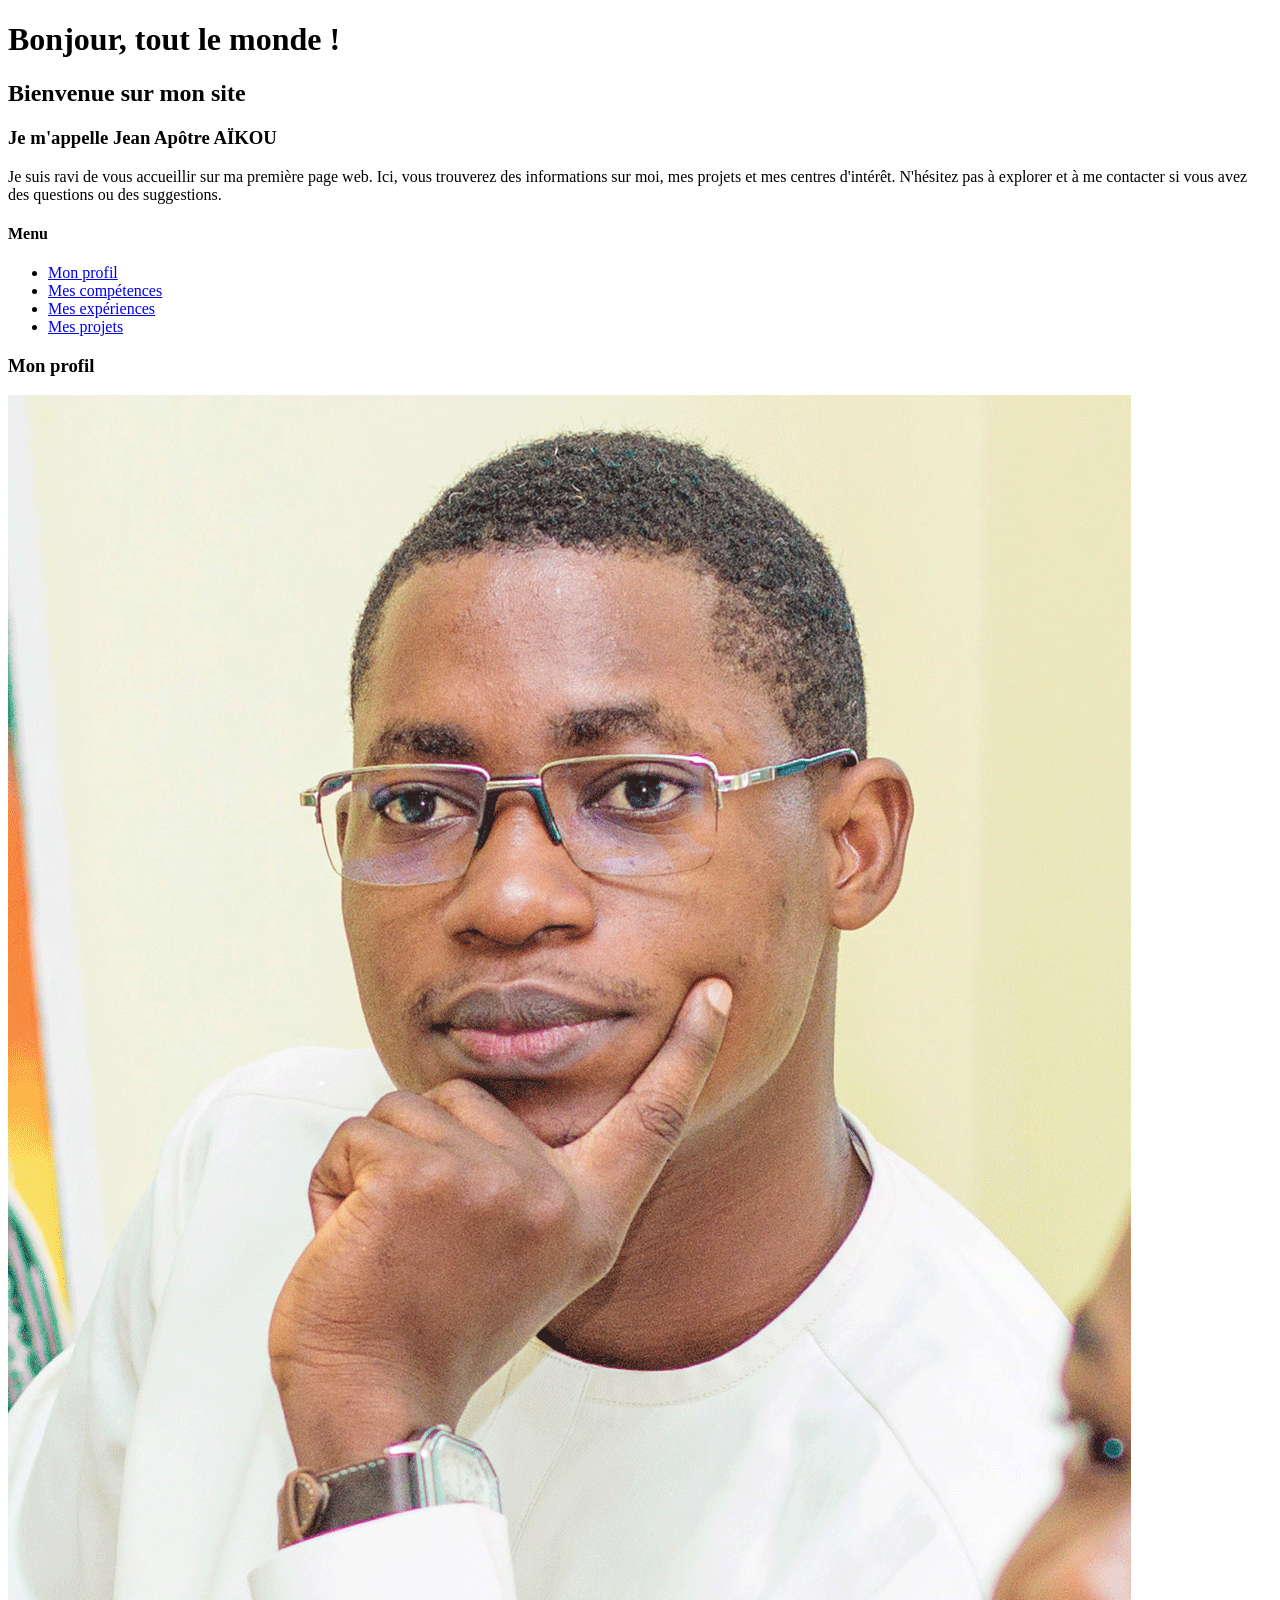
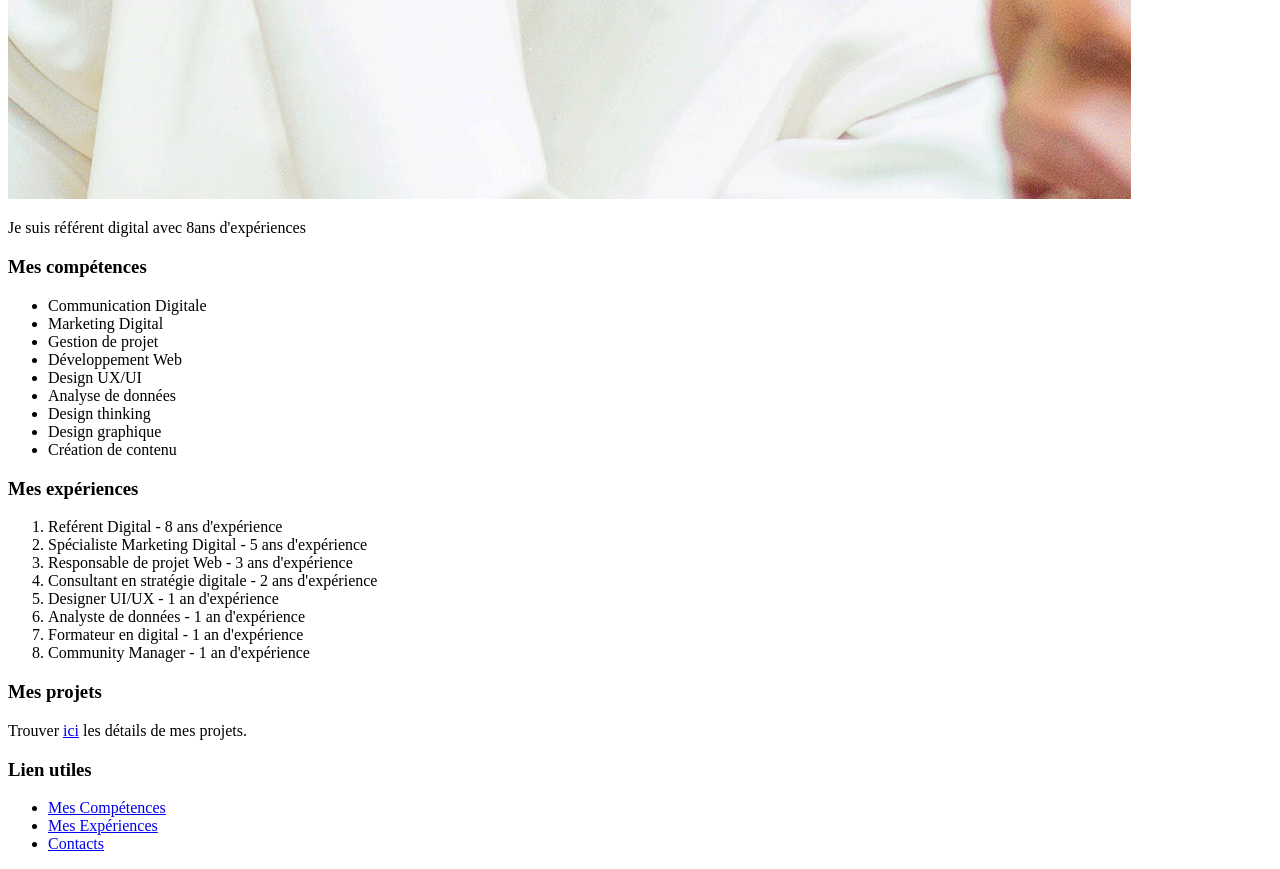
==== index.html @ 883bac87 "Ajout de la page d'accueil avec contenu et structure HTML, ainsi que la feuille de style CSS." ====
<!DOCTYPE html>
<html lang="en">
    <head>
        <meta charset="UTF-8">
        <meta name="viewport" content="width=device-width, initial-scale=1.0">
        <title>Mon site</title>
    </head>
    <body>
        <h1>Bonjour, tout le monde !</h1>
        <h2>Bienvenue sur mon site</h2>
        <h3>Je m'appelle Jean Apôtre AÏKOU</h3>
        <p>
            Je suis ravi de vous accueillir sur ma première page web. 
            Ici, vous trouverez des informations sur moi, 
            mes projets et mes centres d'intérêt. 
            N'hésitez pas à explorer et à me contacter si vous avez 
            des questions ou des suggestions.
        </p> 
        <h4>Menu</h4>
        <ul>
            <li><a href="#monprofil">Mon profil</a></li>
            <li><a href="#mesCompetences">Mes compétences</a></li>
            <li><a href="#mesExperiences">Mes expériences</a></li>
            <li><a href="#mesProjets">Mes projets</a></li>
        </ul>
        <h3 id="monprofil" title="Je suis référent digital avec 8ans d'expériences">Mon profil</h3>
        <img src="src/images/photo_web2.png" alt="Ma photo">
        <p>Je suis référent digital avec 8ans d'expériences</p>
        <h3 id="mesCompetences">Mes compétences</h3>
        <ul>
            <li>Communication Digitale</li>
            <li>Marketing Digital</li>
            <li>Gestion de projet</li>
            <li>Développement Web</li>
            <li>Design UX/UI</li>
            <li>Analyse de données</li>
            <li>Design thinking</li>
            <li>Design graphique</li>
            <li>Création de contenu</li>
        </ul>
        <h3 id="mesExperiences"> Mes expériences</h3>
        <ol>
            <li>Reférent Digital - 8 ans d'expérience</li>
            <li>Spécialiste Marketing Digital - 5 ans d'expérience</li>
            <li>Responsable de projet Web - 3 ans d'expérience</li>
            <li>Consultant en stratégie digitale - 2 ans d'expérience</li>
            <li>Designer UI/UX - 1 an d'expérience</li>
            <li>Analyste de données - 1 an d'expérience</li>
            <li>Formateur en digital - 1 an d'expérience</li>
            <li>Community Manager - 1 an d'expérience</li>
        </ol>

        <h3 id="mesProjets">Mes projets</h3>
        <p>Trouver <a href="mes_projet.html">ici</a> les détails de mes projets.</p>

        <h3>Lien utiles</h3>
        <ul>
            <li><a href="mes_competences/mes_competences.html">Mes Compétences</a></li>
            <li><a href="mes_experiences/mes_expériences.html">Mes Expériences</a></li>
            <li><a href="contacts/contact.html">Contacts</a></li>

            <!-- <li><a href="https://www.linkedin.com" target="_blank">LinkedIn</a></li>
            <li><a href="https://www.github.com" target="_blank">GitHub</a></li>
            <li><a href="https://www.portfolio.com" target="_blank">Portfolio</a></li> -->
        </ul>
    </body>
</html>
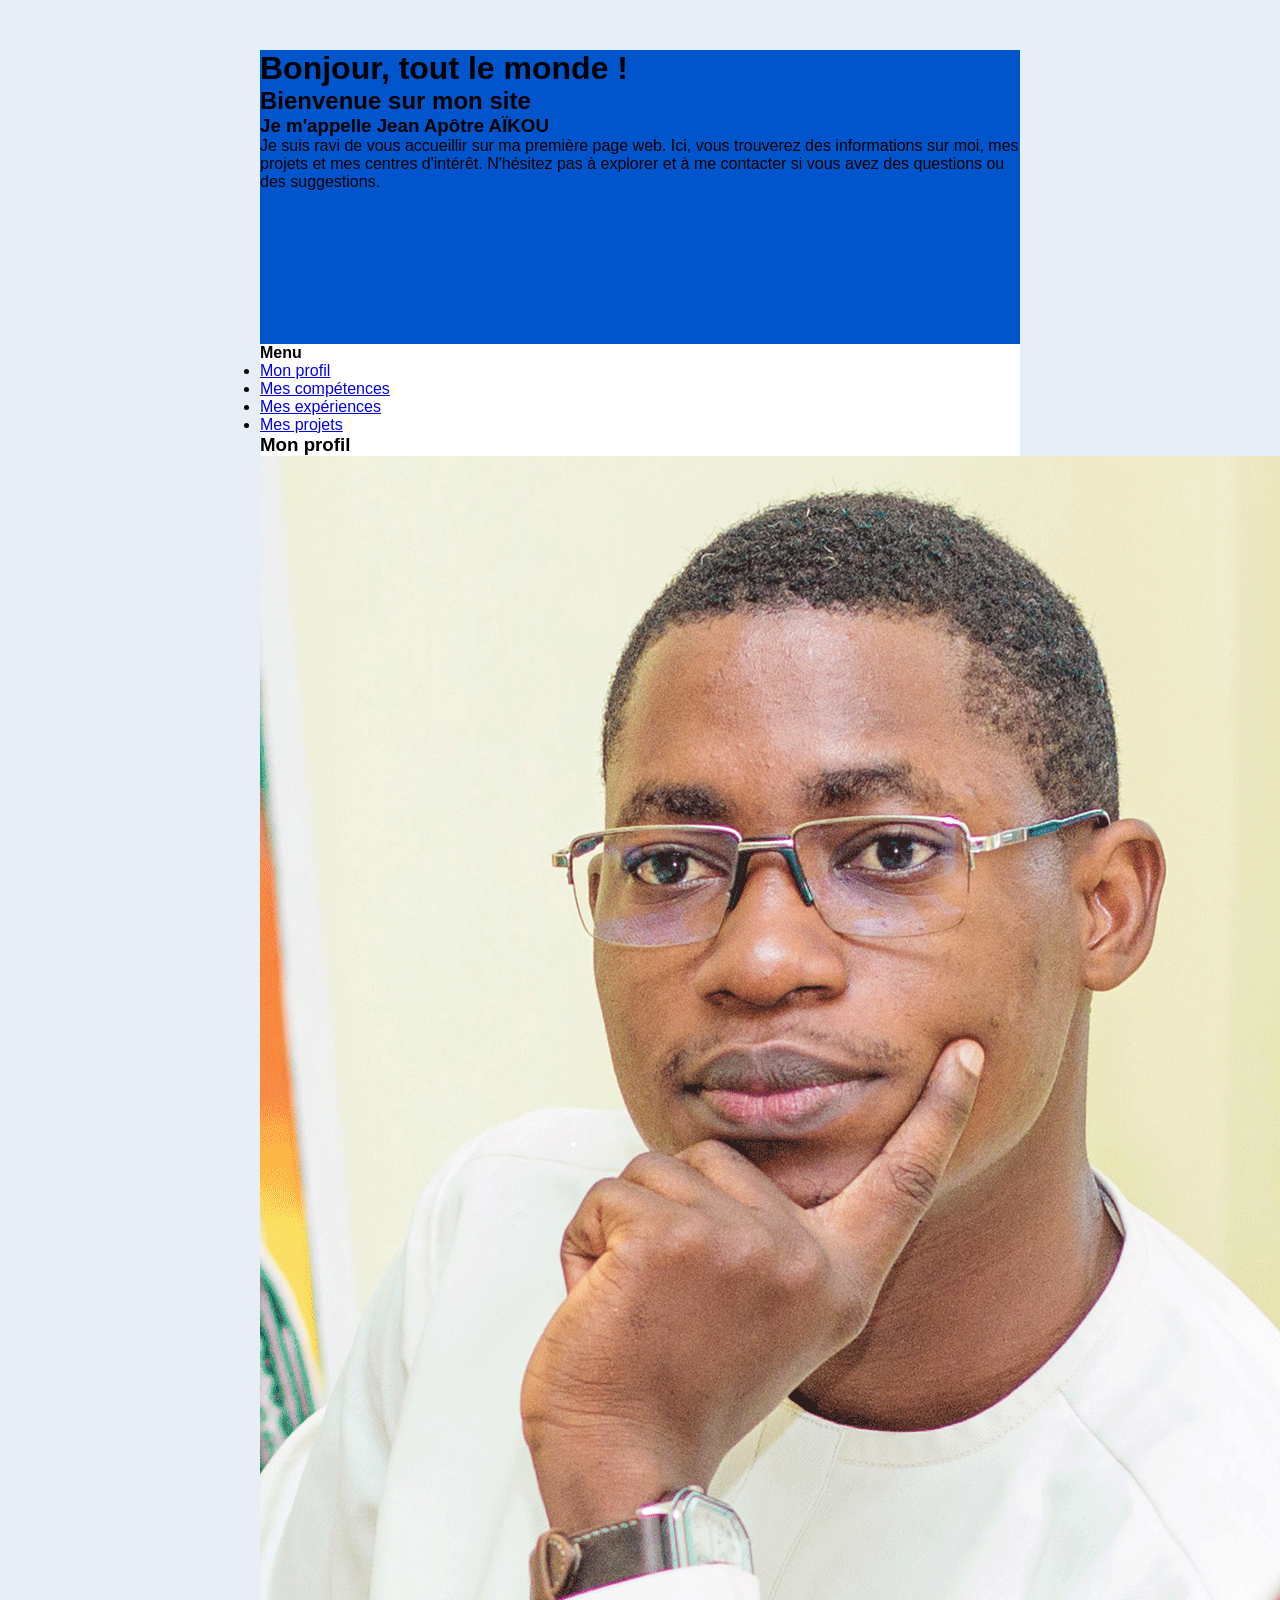
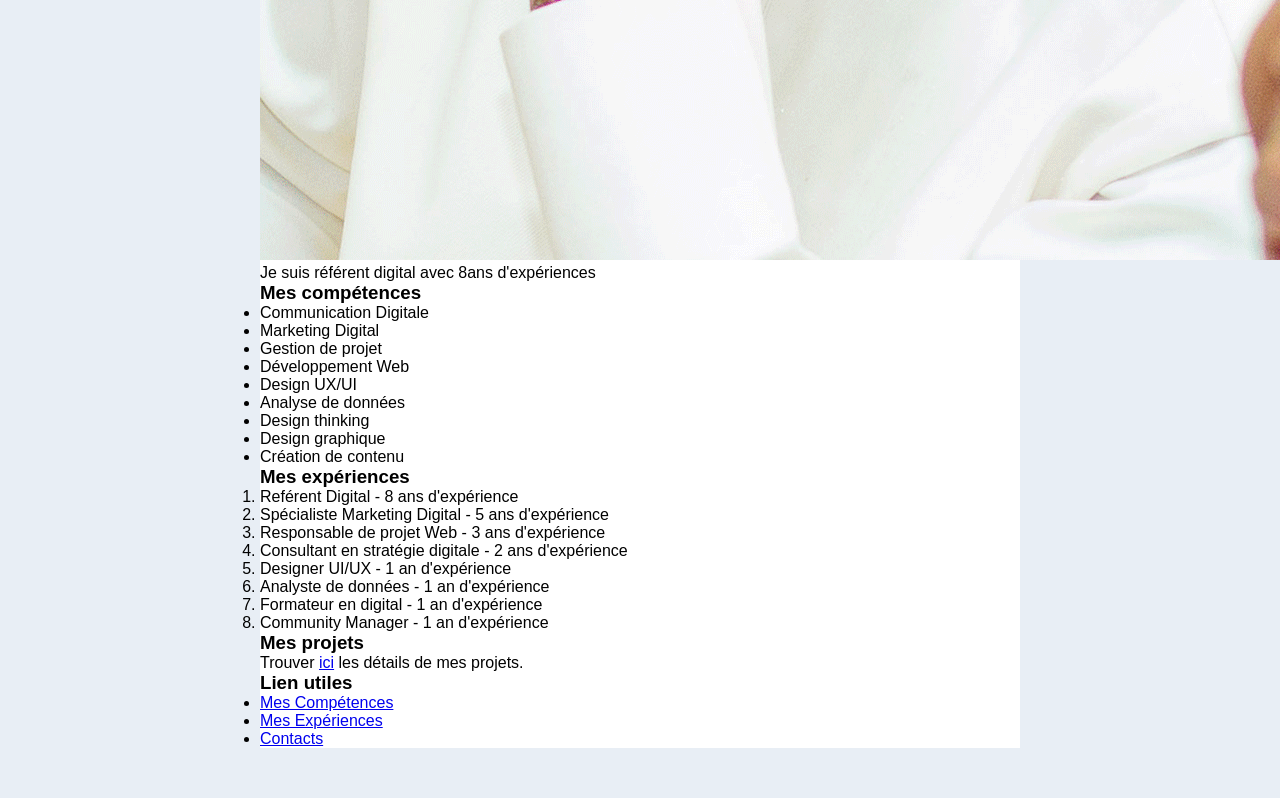
==== commit b62b1f6d: "Réorganisation de la structure HTML et ajout de styles CSS pour améliorer la mise en page et la navi" ====
--- a/index.html
+++ b/index.html
@@ -4,64 +4,84 @@
         <meta charset="UTF-8">
         <meta name="viewport" content="width=device-width, initial-scale=1.0">
         <title>Mon site</title>
+        <link rel="stylesheet" href="style.css">
     </head>
     <body>
-        <h1>Bonjour, tout le monde !</h1>
-        <h2>Bienvenue sur mon site</h2>
-        <h3>Je m'appelle Jean Apôtre AÏKOU</h3>
-        <p>
-            Je suis ravi de vous accueillir sur ma première page web. 
-            Ici, vous trouverez des informations sur moi, 
-            mes projets et mes centres d'intérêt. 
-            N'hésitez pas à explorer et à me contacter si vous avez 
-            des questions ou des suggestions.
-        </p> 
-        <h4>Menu</h4>
-        <ul>
-            <li><a href="#monprofil">Mon profil</a></li>
-            <li><a href="#mesCompetences">Mes compétences</a></li>
-            <li><a href="#mesExperiences">Mes expériences</a></li>
-            <li><a href="#mesProjets">Mes projets</a></li>
-        </ul>
-        <h3 id="monprofil" title="Je suis référent digital avec 8ans d'expériences">Mon profil</h3>
-        <img src="src/images/photo_web2.png" alt="Ma photo">
-        <p>Je suis référent digital avec 8ans d'expériences</p>
-        <h3 id="mesCompetences">Mes compétences</h3>
-        <ul>
-            <li>Communication Digitale</li>
-            <li>Marketing Digital</li>
-            <li>Gestion de projet</li>
-            <li>Développement Web</li>
-            <li>Design UX/UI</li>
-            <li>Analyse de données</li>
-            <li>Design thinking</li>
-            <li>Design graphique</li>
-            <li>Création de contenu</li>
-        </ul>
-        <h3 id="mesExperiences"> Mes expériences</h3>
-        <ol>
-            <li>Reférent Digital - 8 ans d'expérience</li>
-            <li>Spécialiste Marketing Digital - 5 ans d'expérience</li>
-            <li>Responsable de projet Web - 3 ans d'expérience</li>
-            <li>Consultant en stratégie digitale - 2 ans d'expérience</li>
-            <li>Designer UI/UX - 1 an d'expérience</li>
-            <li>Analyste de données - 1 an d'expérience</li>
-            <li>Formateur en digital - 1 an d'expérience</li>
-            <li>Community Manager - 1 an d'expérience</li>
-        </ol>
+        <main>
+            <header>
+                <h1>Bonjour, tout le monde !</h1>
+                <h2>Bienvenue sur mon site</h2>
+                <h3>Je m'appelle Jean Apôtre AÏKOU</h3>
+                <p>
+                    Je suis ravi de vous accueillir sur ma première page web. 
+                    Ici, vous trouverez des informations sur moi, 
+                    mes projets et mes centres d'intérêt. 
+                    N'hésitez pas à explorer et à me contacter si vous avez 
+                    des questions ou des suggestions.
+                </p> 
+            </header>
+            <div class="container">
+                <section>
+                    <nav>
+                        <h4>Menu</h4>
+                        <ul>
+                            <li><a href="#monprofil">Mon profil</a></li>
+                            <li><a href="#mesCompetences">Mes compétences</a></li>
+                            <li><a href="#mesExperiences">Mes expériences</a></li>
+                            <li><a href="#mesProjets">Mes projets</a></li>
+                        </ul>
+                    </nav>
+                </section>
+                <section>
+                    <h3 id="monprofil" title="Je suis référent digital avec 8ans d'expériences">Mon profil</h3>
+                    <img src="src/images/photo_web2.png" alt="Ma photo">
+                    <p>Je suis référent digital avec 8ans d'expériences</p>
+                </section>
+                <section>
+                    <h3 id="mesCompetences">Mes compétences</h3>
+                    <ul>
+                        <li>Communication Digitale</li>
+                        <li>Marketing Digital</li>
+                        <li>Gestion de projet</li>
+                        <li>Développement Web</li>
+                        <li>Design UX/UI</li>
+                        <li>Analyse de données</li>
+                        <li>Design thinking</li>
+                        <li>Design graphique</li>
+                        <li>Création de contenu</li>
+                    </ul>
+                </section>
+                <section>
+                    <h3 id="mesExperiences"> Mes expériences</h3>
+                    <ol>
+                        <li>Reférent Digital - 8 ans d'expérience</li>
+                        <li>Spécialiste Marketing Digital - 5 ans d'expérience</li>
+                        <li>Responsable de projet Web - 3 ans d'expérience</li>
+                        <li>Consultant en stratégie digitale - 2 ans d'expérience</li>
+                        <li>Designer UI/UX - 1 an d'expérience</li>
+                        <li>Analyste de données - 1 an d'expérience</li>
+                        <li>Formateur en digital - 1 an d'expérience</li>
+                        <li>Community Manager - 1 an d'expérience</li>
+                    </ol>
+                </section>
+                <section>
+                    <h3 id="mesProjets">Mes projets</h3>
+                    <p>Trouver <a href="mes_projet.html">ici</a> les détails de mes projets.</p>
+                </section>
+            </div>
+            <footer>
+                <h3>Lien utiles</h3>
+                <ul>
+                    <li><a href="mes_competences/mes_competences.html">Mes Compétences</a></li>
+                    <li><a href="mes_experiences/mes_expériences.html">Mes Expériences</a></li>
+                    <li><a href="contacts/contact.html">Contacts</a></li>
 
-        <h3 id="mesProjets">Mes projets</h3>
-        <p>Trouver <a href="mes_projet.html">ici</a> les détails de mes projets.</p>
+                    <!-- <li><a href="https://www.linkedin.com" target="_blank">LinkedIn</a></li>
+                    <li><a href="https://www.github.com" target="_blank">GitHub</a></li>
+                    <li><a href="https://www.portfolio.com" target="_blank">Portfolio</a></li> -->
+                </ul>
+            </footer>
+        </main>
 
-        <h3>Lien utiles</h3>
-        <ul>
-            <li><a href="mes_competences/mes_competences.html">Mes Compétences</a></li>
-            <li><a href="mes_experiences/mes_expériences.html">Mes Expériences</a></li>
-            <li><a href="contacts/contact.html">Contacts</a></li>
-
-            <!-- <li><a href="https://www.linkedin.com" target="_blank">LinkedIn</a></li>
-            <li><a href="https://www.github.com" target="_blank">GitHub</a></li>
-            <li><a href="https://www.portfolio.com" target="_blank">Portfolio</a></li> -->
-        </ul>
     </body>
 </html>
--- a/style.css
+++ b/style.css
@@ -0,0 +1,31 @@
+*{
+    margin: 0;
+    padding: 0;
+}
+body {
+    font-family: Poppins, sans-serif;
+    margin: 0;
+    padding: 0;
+    background-color: #E8EEF5;
+}
+
+/* Début style main */
+
+main
+{
+    margin-top: 50px;
+    margin-bottom: 50px;
+    margin-left: 260px;
+    margin-right: 260px;
+    background-color: #FFFFFF;
+}
+
+/* Fin style main */
+
+/* Début style block header */
+header
+{
+    height: 294px;
+    background-color: #0055CC;
+}
+/* Fin style block header */
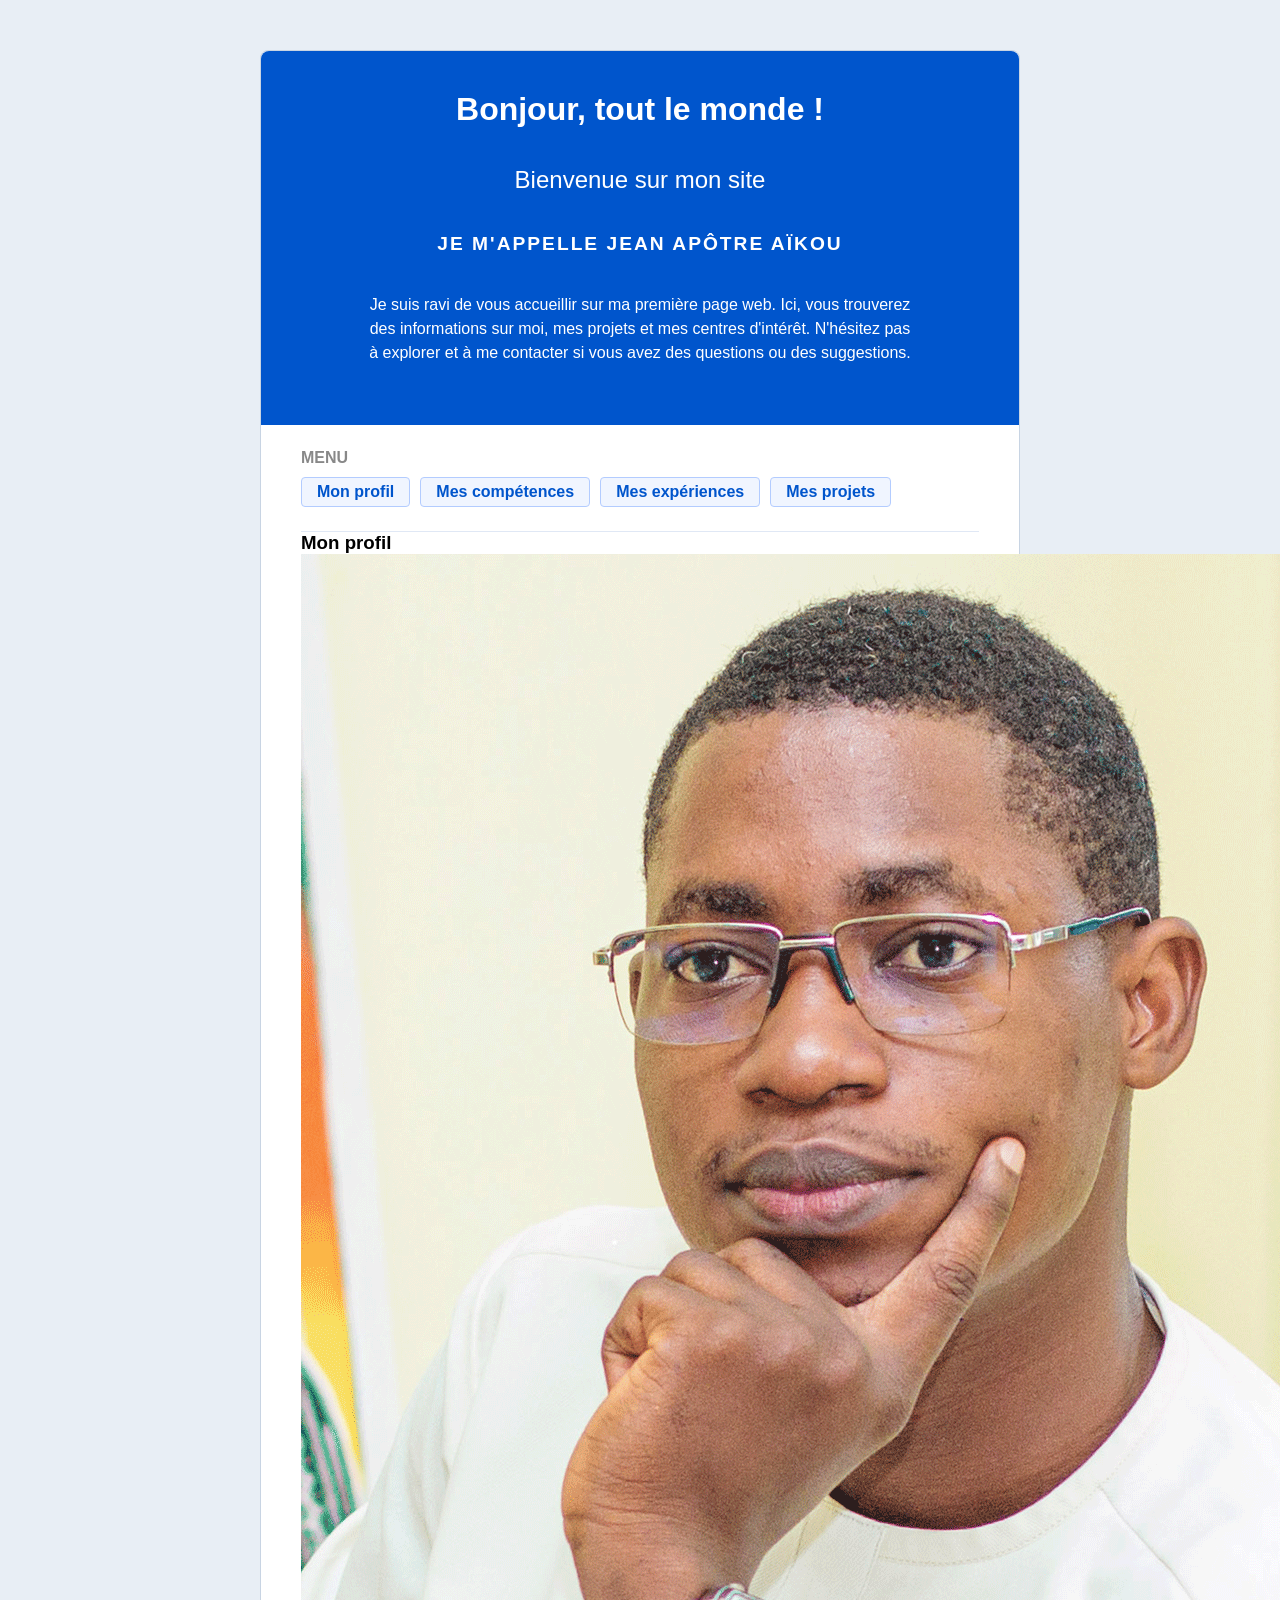
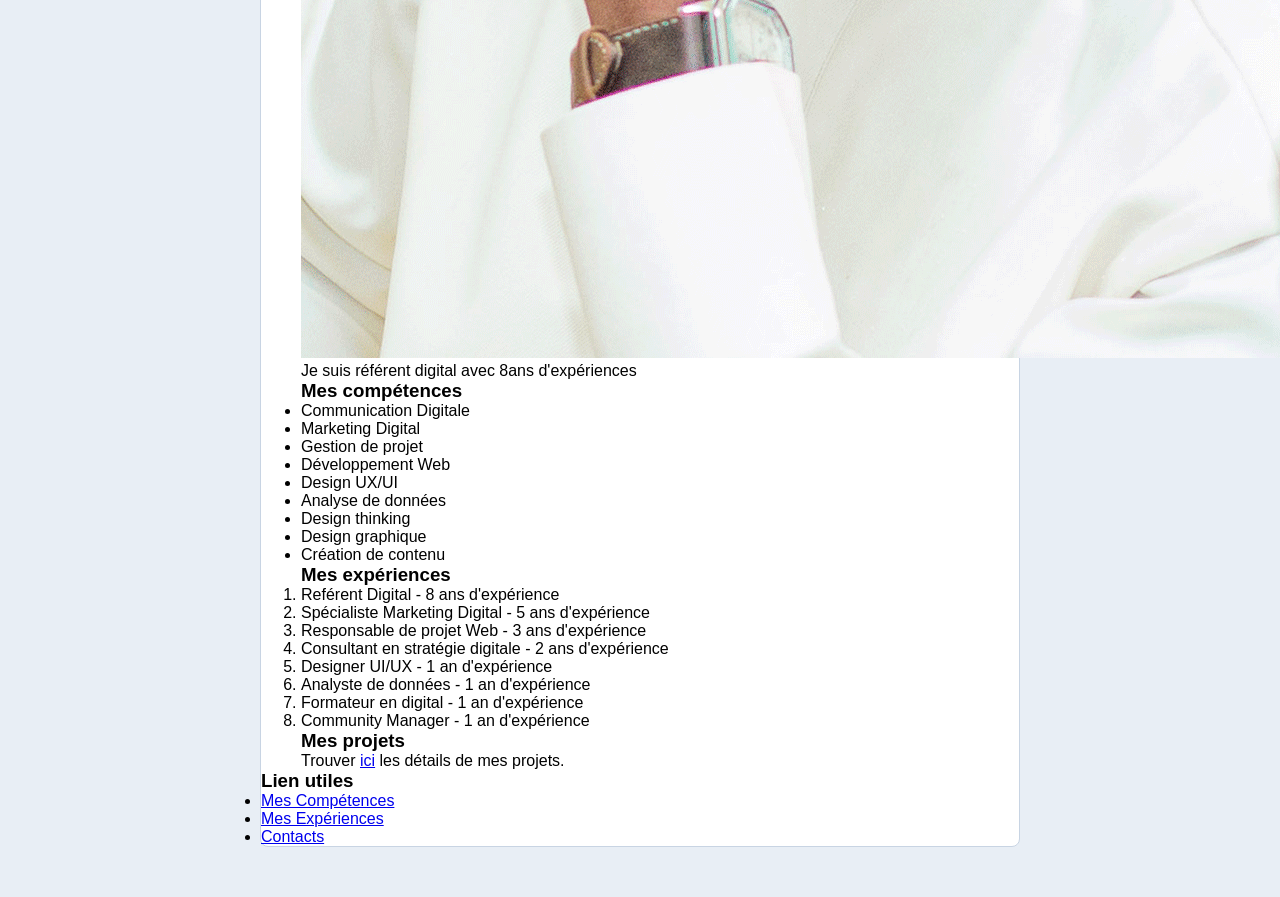
==== commit df830df0: "Ajout de nouvelles pages pour les équipes avec contenu HTML et styles CSS, ainsi que des amélioratio" ====
--- a/index.html
+++ b/index.html
@@ -52,7 +52,7 @@
                     </ul>
                 </section>
                 <section>
-                    <h3 id="mesExperiences"> Mes expériences</h3>
+                    <h3 id="mesExperiences"> Mes expériences </h3>
                     <ol>
                         <li>Reférent Digital - 8 ans d'expérience</li>
                         <li>Spécialiste Marketing Digital - 5 ans d'expérience</li>
@@ -82,6 +82,5 @@
                 </ul>
             </footer>
         </main>
-
     </body>
 </html>
--- a/style.css
+++ b/style.css
@@ -13,11 +13,15 @@
 
 main
 {
-    margin-top: 50px;
+    /* margin-top: 50px;
     margin-bottom: 50px;
     margin-left: 260px;
-    margin-right: 260px;
+    margin-right: 260px; */
+    margin: 50px 260px;
     background-color: #FFFFFF;
+    border:#C8D4E3 solid 0.73px;
+    border-radius: 8px;
+
 }
 
 /* Fin style main */
@@ -27,5 +31,97 @@
 {
     height: 294px;
     background-color: #0055CC;
+    color: #ffffff;
+    text-align: center;
+    padding: 40px;
+    border-radius: 8px 8px 0px 0px;
+    display: flex;
+    flex-direction: column;
+    align-items: center;
+    justify-content: space-between;
+}
+
+header h1
+{
+    font-size: 2em;
+    font-weight: bold;
+    margin-bottom: 20px;
+}
+
+header h2
+{
+    font-size: 1.5em; 
+    font-weight: 300;
+    margin-bottom: 20px;
+}
+header h3
+{
+    font-size: 1.2em;
+    font-weight: bold;
+    margin-bottom: 20px;
+    text-transform: uppercase;
+    letter-spacing: 2px;
+}
+
+header p
+{
+    font-size: 1em;
+    font-weight: 300;
+    margin-bottom: 20px;
+    line-height: 1.5;
+    width: 80%;
 }
 /* Fin style block header */
+
+/* Début style block container */
+.container{
+    padding: 0px 40px;
+}
+
+/* Début style menu de navigation */
+nav{
+    padding: 24px 0px;
+    border-bottom: 1px solid #E0E8F5;
+}
+
+nav h4{
+    text-transform: uppercase;
+    color: #888888;
+    margin-bottom: 10px;
+}
+
+nav ul{
+    display: flex;
+    text-decoration: none;
+    list-style: none;
+
+}
+
+nav ul li{
+    margin-right: 10px;
+    border: 1px solid #B3CCFF;
+    background-color: #F0F5FF;
+    border-radius: 4px;
+    padding: 5px 15px;
+
+}
+
+nav ul li:hover{
+    background-color: #0055CC;
+    border: 1px solid #0055CC;
+}
+
+nav ul li a{
+    text-decoration: none;
+    color: #0055CC;
+    font-weight: 600;
+}
+
+nav ul li:hover a{
+    color: #FFFFFF;
+}
+
+
+/* Fin style menu de navigation */
+
+/* Fin style block container */
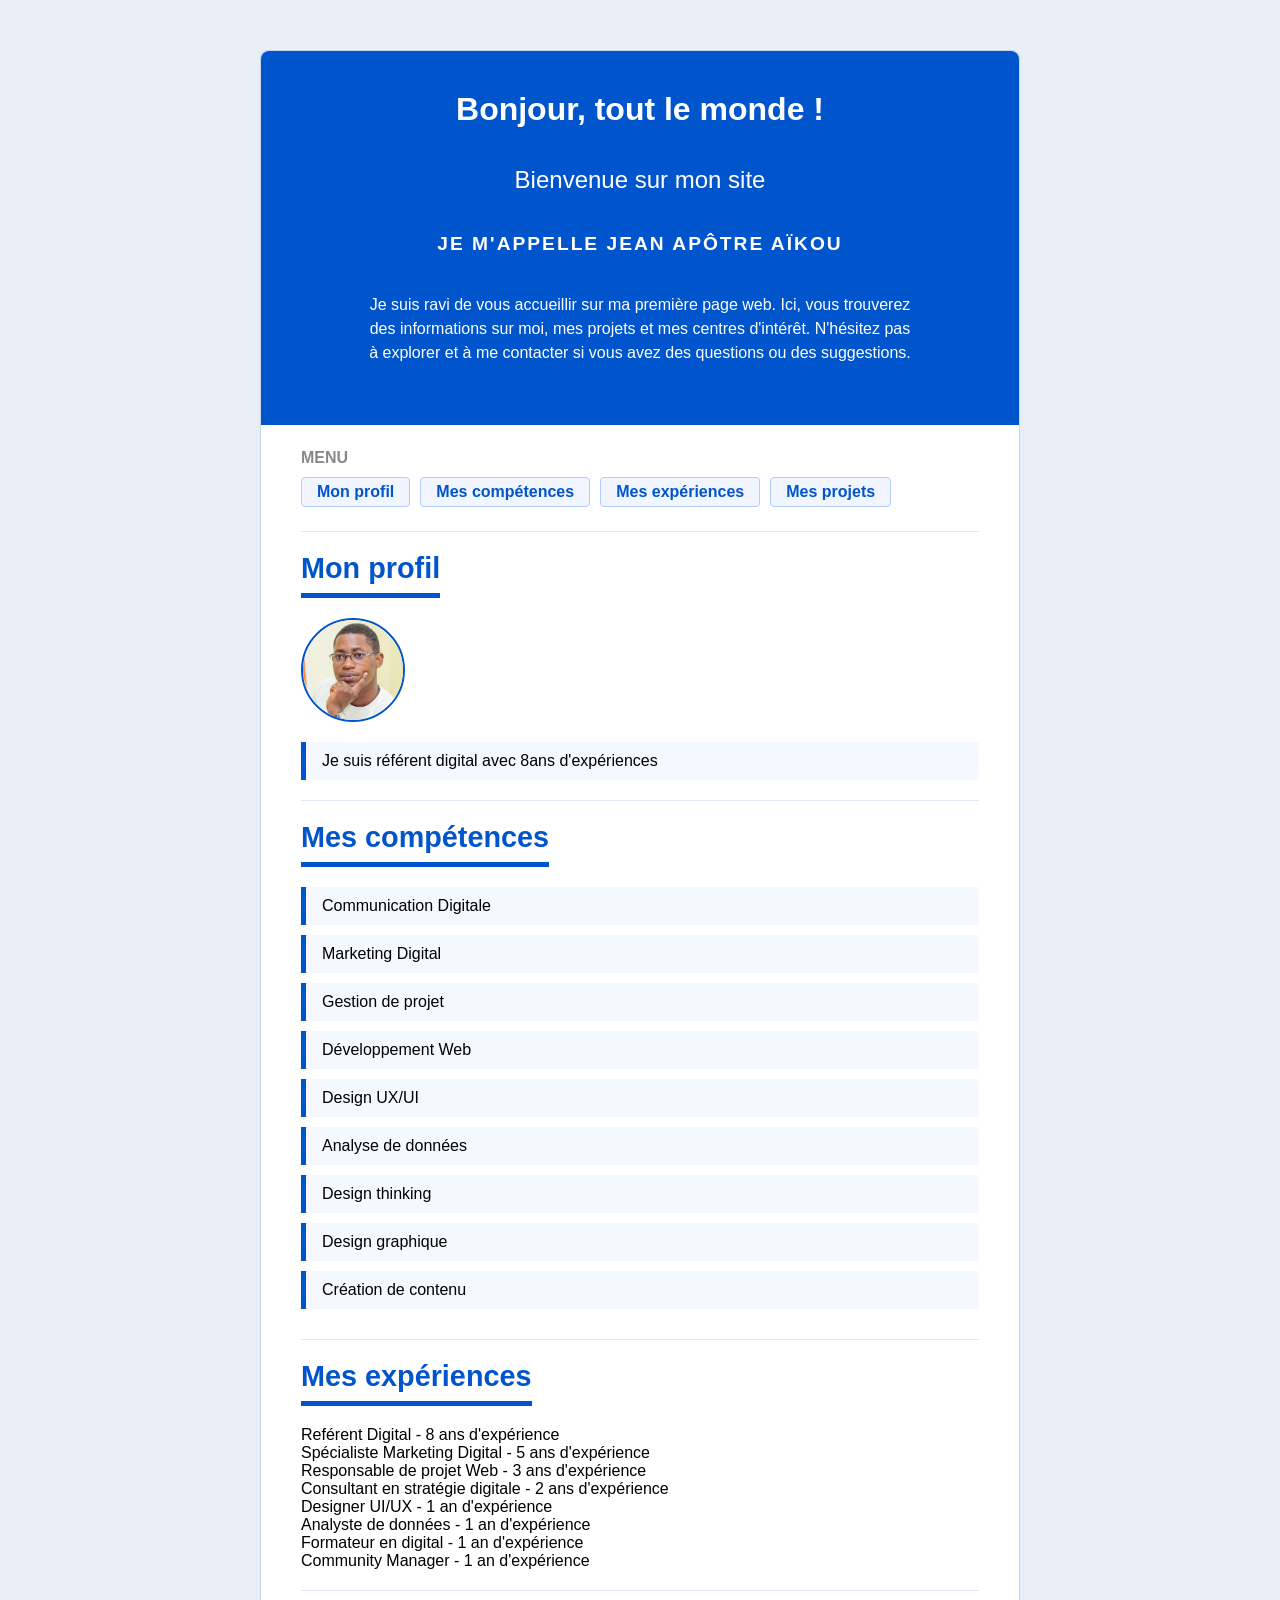
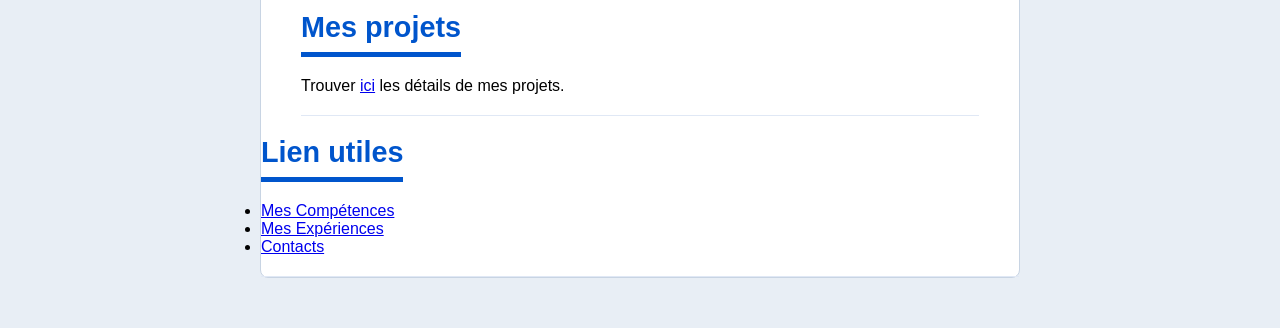
==== commit 46724f6c: "Ajout de sections profil, compétences et expériences avec styles CSS améliorés pour une meilleure pr" ====
--- a/index.html
+++ b/index.html
@@ -32,14 +32,16 @@
                         </ul>
                     </nav>
                 </section>
-                <section>
+                <section class="section_profil">
                     <h3 id="monprofil" title="Je suis référent digital avec 8ans d'expériences">Mon profil</h3>
-                    <img src="src/images/photo_web2.png" alt="Ma photo">
+                    <div id="photo">
+                        <img src="src/images/photo_web2.png" alt="Ma photo">
+                    </div>
                     <p>Je suis référent digital avec 8ans d'expériences</p>
                 </section>
-                <section>
-                    <h3 id="mesCompetences">Mes compétences</h3>
-                    <ul>
+                <section class="bloc_section">
+                    <h3 class="titre_section" id="mesCompetences">Mes compétences</h3>
+                    <ul class="list list_competences" >
                         <li>Communication Digitale</li>
                         <li>Marketing Digital</li>
                         <li>Gestion de projet</li>
@@ -50,10 +52,10 @@
                         <li>Design graphique</li>
                         <li>Création de contenu</li>
                     </ul>
-                </section>
-                <section>
-                    <h3 id="mesExperiences"> Mes expériences </h3>
-                    <ol>
+                </section >
+                <section class="bloc_section">
+                    <h3 class="titre_section" id="mesExperiences"> Mes expériences </h3>
+                    <ol class="list">
                         <li>Reférent Digital - 8 ans d'expérience</li>
                         <li>Spécialiste Marketing Digital - 5 ans d'expérience</li>
                         <li>Responsable de projet Web - 3 ans d'expérience</li>
@@ -64,13 +66,13 @@
                         <li>Community Manager - 1 an d'expérience</li>
                     </ol>
                 </section>
-                <section>
-                    <h3 id="mesProjets">Mes projets</h3>
+                <section class="bloc_section">
+                    <h3 class="titre_section" id="mesProjets">Mes projets</h3>
                     <p>Trouver <a href="mes_projet.html">ici</a> les détails de mes projets.</p>
                 </section>
             </div>
-            <footer>
-                <h3>Lien utiles</h3>
+            <footer class="bloc_section">
+                <h3 class="titre_section">Lien utiles</h3>
                 <ul>
                     <li><a href="mes_competences/mes_competences.html">Mes Compétences</a></li>
                     <li><a href="mes_experiences/mes_expériences.html">Mes Expériences</a></li>
--- a/style.css
+++ b/style.css
@@ -8,6 +8,21 @@
     padding: 0;
     background-color: #E8EEF5;
 }
+
+.titre_section{
+    font-size: 1.8em;
+    color: #0055CC;
+    padding-bottom: 8px;
+    border-bottom: 5px solid #0055CC;
+    width: fit-content; /* fit-content permet d'ajuster la largeur du h3 en fonction du contenu */
+    margin-bottom: 20px;
+}
+
+.bloc_section{
+    padding: 20px 0px;
+    border-bottom: 1px solid #E0E8F5;
+}
+
 
 /* Début style main */
 
@@ -92,7 +107,6 @@
 
 nav ul{
     display: flex;
-    text-decoration: none;
     list-style: none;
 
 }
@@ -121,7 +135,72 @@
     color: #FFFFFF;
 }
 
-
 /* Fin style menu de navigation */
 
-/* Fin style block container */
+/* Debut style section profil */
+
+.section_profil{
+    padding: 20px 0px;
+    border-bottom: 1px solid #E0E8F5;
+}
+
+.section_profil h3{
+    font-size: 1.8em;
+    color: #0055CC;
+    padding-bottom: 8px;
+    border-bottom: 5px solid #0055CC;
+    width: fit-content; /* fit-content permet d'ajuster la largeur du h3 en fonction du contenu */
+    margin-bottom: 20px;
+}
+
+#photo{
+    width: 100px;
+    height: 100px;
+    background-color: #030c1b;
+    border-radius: 100%;
+    border: 2px solid #0055CC;
+    overflow: hidden; /* pour que l'image ne dépasse pas du conteneur */
+    margin-bottom: 20px;
+}
+
+.section_profil img{
+    display: block;
+    width: 100px;
+    height: auto;
+}
+
+.section_profil p{
+    padding: 10px 16px;
+    background-color: #F5F8FF;
+    border-left: 5px solid #0055CC;
+}
+
+/* Fin style section profil */
+
+/* Début style section mes compétences */
+
+.list{
+    display: flex;
+    list-style: none;
+    flex-direction: column;
+}
+
+.list_competences li{
+    margin-bottom: 10px;
+    padding: 10px 16px;
+    background-color: #F5F8FF;
+    border-left: 5px solid #0055CC;
+}
+
+/* Fin style section mes compétences */
+
+
+/* Début style section mes expériences */
+
+/* Fin style section mes expériences */
+
+/* Début style section mes projets */
+
+/* Fin style section mes projets */
+
+/* Début style block container */
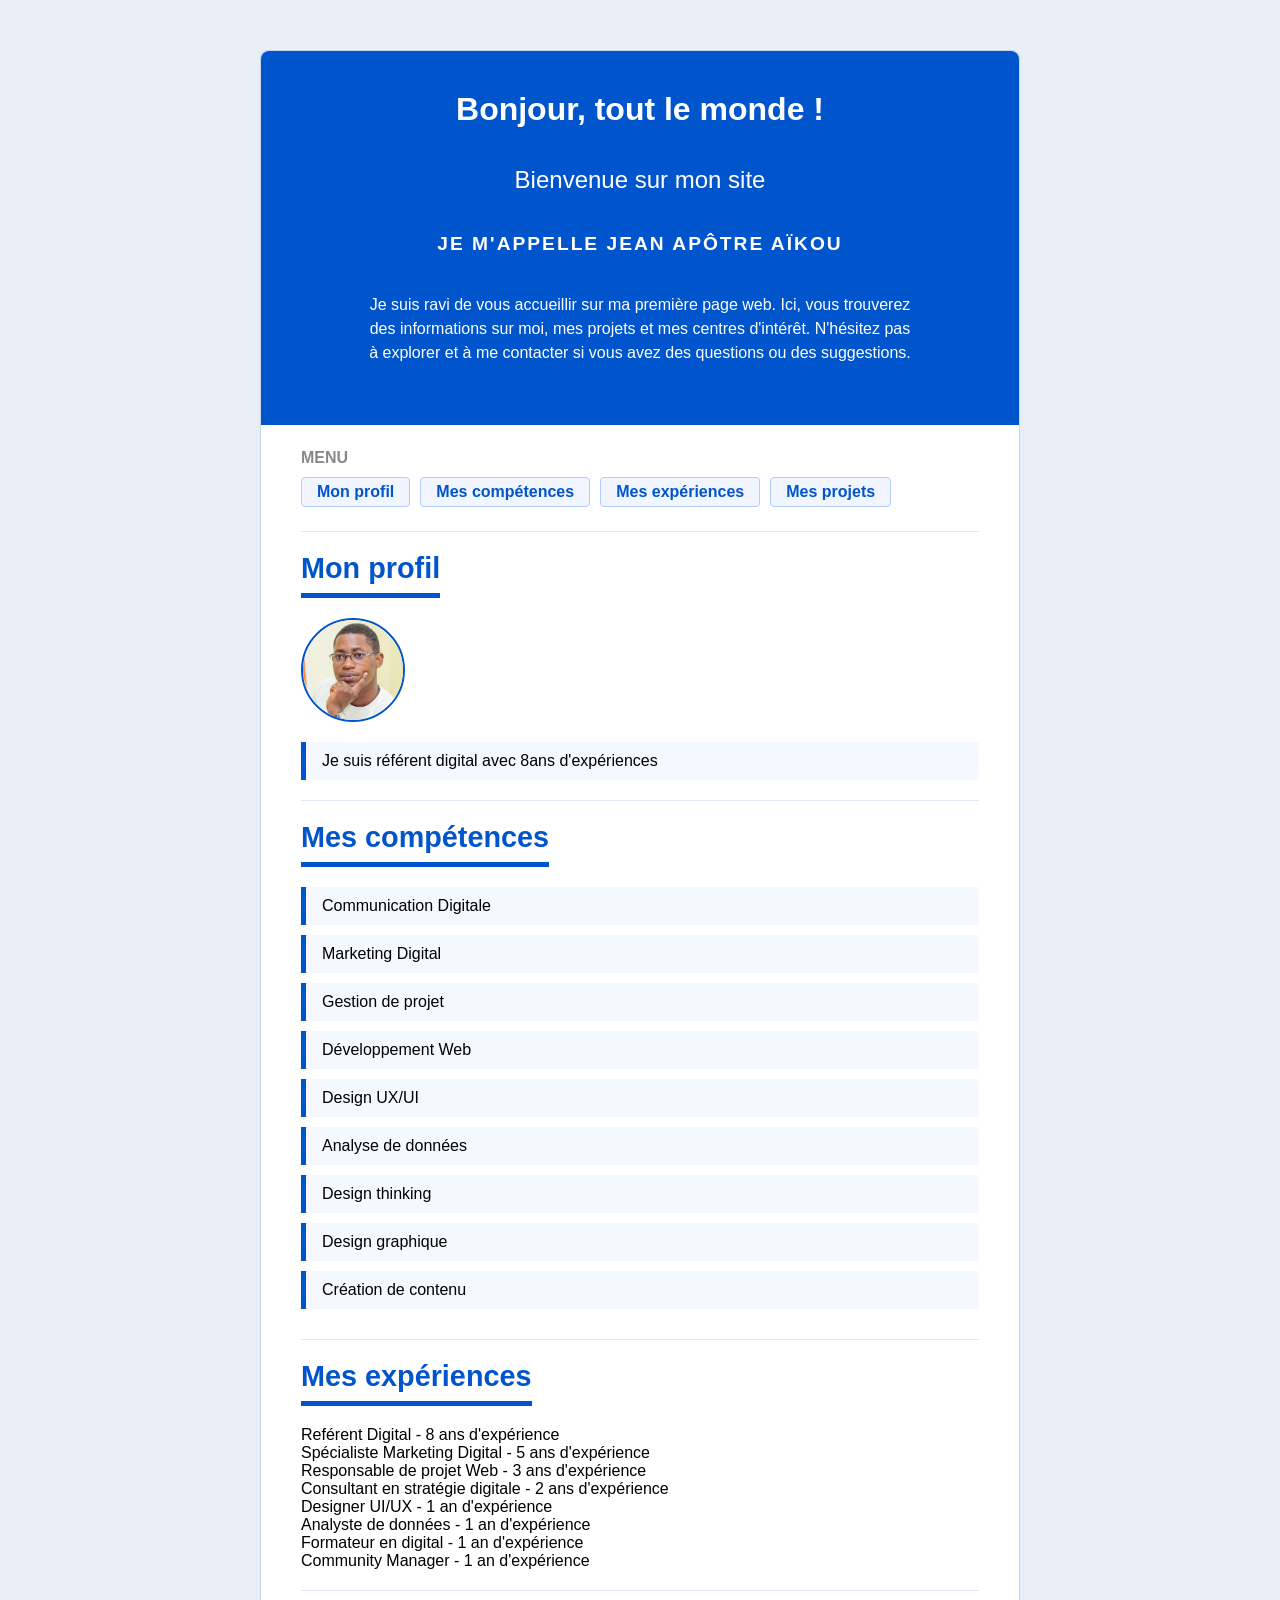
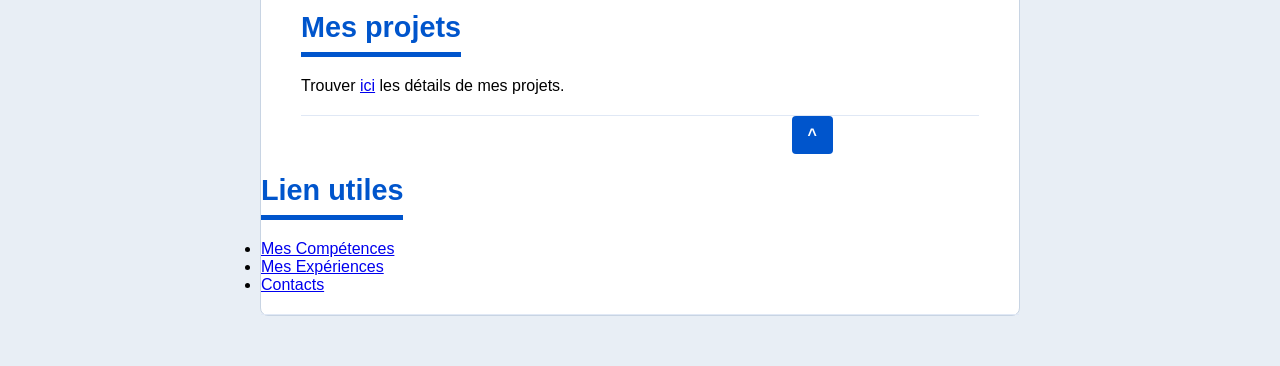
==== commit d535a50b: "Ajout de la page de contact avec coordonnées et formulaire, ainsi que des styles CSS pour une meille" ====
--- a/index.html
+++ b/index.html
@@ -71,6 +71,9 @@
                     <p>Trouver <a href="mes_projet.html">ici</a> les détails de mes projets.</p>
                 </section>
             </div>
+            <div class="top_bouton">
+                <a href="#">^</a>
+            </div>
             <footer class="bloc_section">
                 <h3 class="titre_section">Lien utiles</h3>
                 <ul>
--- a/style.css
+++ b/style.css
@@ -21,6 +21,25 @@
 .bloc_section{
     padding: 20px 0px;
     border-bottom: 1px solid #E0E8F5;
+}
+
+.top_bouton{
+    display: flex;
+    align-items: center;
+    background-color: #0055CC;
+    width: fit-content;
+    border-radius: 4px;  
+    padding: 10px 16px;
+    position: relative;
+    left: 70%; 
+
+}
+
+.top_bouton a{
+    text-decoration: none;
+    color: #FFFFFF;
+    font-weight: 600;
+    
 }
 
 
